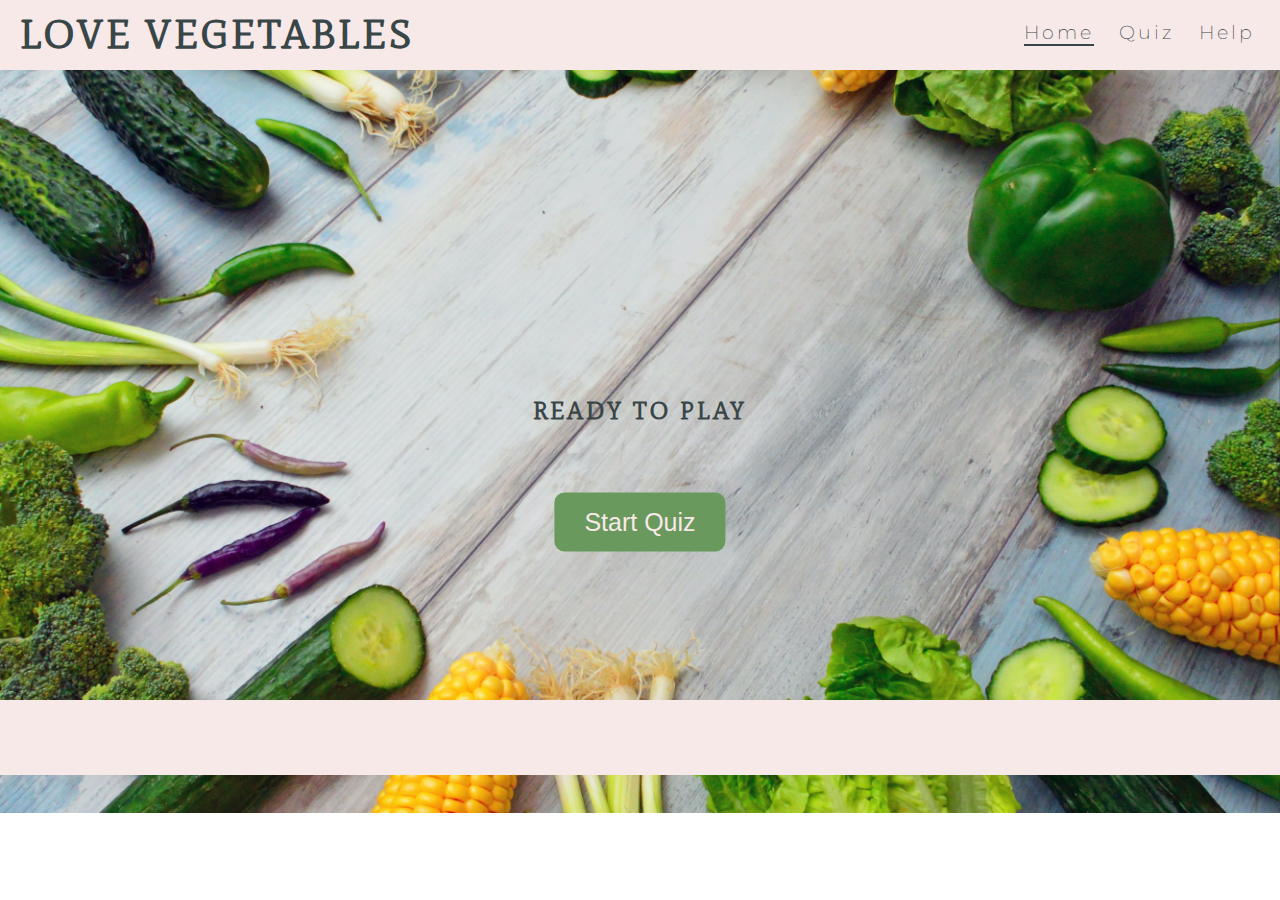
==== index.html @ 8c43dc88 "Remove and replace the restart button with the text counter, add and style icons to the quiz box" ====
<!DOCTYPE html>
<html lang="en">
<head>
    <meta charset="UTF-8">
    <meta http-equiv="X-UA-Compatible" content="IE=edge">
    <meta name="viewport" content="width=device-width, initial-scale=1.0">

     <!--==========Font Awesome for icons==========-->
     <link rel="stylesheet" href="https://use.fontawesome.com/releases/v5.15.3/css/all.css" 
     integrity="sha384-SZXxX4whJ79/gErwcOYf+zWLeJdY/qpuqC4cAa9rOGUstPomtqpuNWT9wdPEn2fk" crossorigin="anonymous">
 

    <!--==========Link to Style CSS file==========-->
    <link rel="stylesheet" href="assets/css/style.css">
    <title>Love Vegetables</title>
</head>
<body>
    <!--==========HEADER==========-->
    <header id="header">
   
        <!--==========Logo==========-->
        <a href="index.html">
            <h1 id="logo">Love Vegetables</h1>
        </a>

        <!--==========Navigation Links==========-->
        <nav>
            <ul id="menu">
                <li>
                    <a href="index.html" class="active">Home</a>
                </li>
                <li>
                    <a href="quiz.html">Quiz</a>
                </li>
                <li>
                    <a href="help.html">Help</a>
                </li>
             </ul>
        </nav>
    </header>

    <!--==========MAIN SECTION==========-->
    <section id="home_area">
        <div class="text">
            <h2>Ready to play <i class="fas fa-question"></i></h2>
        </div>

        <!--==========Button to link the Quiz page==========-->
        <div class="start_btn"><button>Start Quiz</button></div>

        <!--==========Instruction Box==========-->
        <div class="rules_box">
            <div class="rules_title">
                <span>Instructions</span>
            </div>
            <div class="rules_list">
                <div class="rule">1. You will have only <span>20 seconds</span> per each question.</div>
                <div class="rule">2. The seconds will start counting once you press Start Quiz</div>
                <div class="rule">3. Once you select your answer, you can't reselect.</div>
                <div class="rule">4. You can't select any option once time goes off.</div>
                <div class="rule">5. You will get your result at the end.</div>
            </div>

            <!--==========Quit and Restart buttons==========-->
            <div class="buttons">
                <button class="quit">Exit Quiz</button>
                <button class="restart">Continue</button>
        </div>
    </section>

     <!--==========QUIZ BOX==========-->
     <section>
        <div class="quiz_box">

            <div class="quiz_icons">
                <div class="refresh"><i class="fas fa-redo-alt"></i></div>
                <div class="leave"><i class="fas fa-times"></i></div>
            </div>
            <div class="quiz_top">
                <!--==========Timer==========-->
                <div class="timer">
                    <div class="time_text">Time Left</div>
                    <div class="timer_seconds">20</div>
                </div>
                <div class="time_line"></div>
            </div>

    <!--==========QUESTIONS AND OPTIONS LIST==========-->
            <div class="quiz_questions">
                <div class="questions_text">
                   <!--<span>Which of these vegetables was the first to be grown in space?</span>-->
                </div>
                <div class="option_list">
                <!--<div class="option">
                        <span>Potato</span>
                        <div class="icon_tick"><i class="fas fa-check"></i></div>
                    </div>
                    <div class="option">
                        <span>Radish</span>
                        <div class="icon_cross"><i class="fas fa-times"></i></div>
                    </div>
                    <div class="option">
                        <span>Peas</span>
                    </div>
                    <div class="option">
                        <span>Swede</span>
                    </div>-->
                </div>
            </div>

            <!--==========Next and Restart button-->
            <div class="bottom">
                <div class="total_question">
                    <!--<span><p>2</p>of<p>5</p>Questions</span>-->
                </div>
                <button class="next_btn">Next</button>
            </div>
        </div>
    </section>

     <!--==========FEEDBACK BOX==========-->

     <section>
        <div class="feedback_box">
            <div class="icon">
                <i class="fas fa-crown"></i>
            </div>
            <div class="complete_text">You've completed the Quiz!</div>
            <div class="score_text">
                <!--<span>and sorry, You got only <p>2</p> out of <p>5</p></span>-->
            </div>

            <!--==========Restart and quit quiz==========-->
            <div class="buttons">
                <button class="restart">Replay Quiz</button>
                <button class="quit">Quit Quiz</button>
            </div>
        </div>
    </section>

        <!--==========FOOTER==========-->
    <footer>
        
        <!--==========Social media Links==========-->
        <div id="social_media">
            <ul>
                <li>
                    <a href="https://facebook.com" target="_blank" rel="noopener" title="facebook"
                    aria-label="Visit our Facebook page (opens in the new tab">
                    <i class="fab fa-facebook-square"></i></a>
                </li> 
                <li>
                    <a href="https://instagram.com" target="_blank" rel="noopener" title="instagram"
                    aria-label="Visit our Instagram page (opens in the new tab">
                    <i class="fab fa-instagram-square"></i></a>
                </li> 
                <li>
                    <a href="https://youtube.com" target="_blank" rel="noopener" title="youtube"
                    aria-label="Visit our YouTube page (opens in the new tab">
                    <i class="fab fa-youtube-square"></i></a>
                </li> 
            </ul>
        </div>
    </footer>
    
    <!--==========Link to JavaScript file==========-->
    <script src="assets/js/script.js"></script>
    <script src="assets/js/questions.js"></script>
</body>
</html>
---- assets/css/style.css ----
/*Import*/
@import url('https://fonts.googleapis.com/css2?family=Mate+SC&family=Montserrat&display=swap');

* {
    margin: 0;
    padding: 0;
    border: none;
}

body {
    font-family: Montserrat, sans-serif;
    font-weight: 400;
    color: #394648;
    background: url('../images/background_image.jpg') no-repeat center center;
    background-size: cover;
}

/*Header*/

#header {
    background-color: #F8E9E9;
    height: 70px;
    width: 100%;

    /*Fix header*/
    position: fixed;
    top: 0;
    z-index: 2000;
}

#logo {
    margin-left: 20px;
    font-size: 250%;
    float: left;
}

h1,
h2 {
    font-family: Mate SC, sans-serif;
    text-transform: uppercase;
    color: #394648;
    letter-spacing: 3px;
    margin-top: 10px;
}

/*Navigation Links*/

#menu {
    color: #394648;
    font-size: 120%;
    font-weight: 200;
    float: right;
    letter-spacing: 3px;
    margin-top: 20px;
}

#menu li {
    float: left;
    margin-right: 25px;
    list-style-type: none;
}

#menu a {
    color: inherit;
    text-decoration: none;
}

#menu a:hover {
    border-bottom: 2px solid #394648;
}

.active {
    border-bottom: 2px solid #394648;
}

/*Main section of Homepage*/

#home_area {
    width: 100%;
    height: 700px;
    overflow: hidden;
}

.start_btn,
.rules_box,
.quiz_box,
.feedback_box,
.help_box {
    position: absolute;
    top: 58%;
    left: 50%;
    transform: translate(-50%, -50%);

    /*Help from Youtube Tutorial*/
    box-shadow: 0 4px 8px 0 rgba(0,0,0,0,.2),
                0 6px 20px 0 rgba(0, 0, 0, 0.19);
}

/*Make the box appear when the start button is pressed (Help from Youtube Tutorial)*/

.rules_box.activeRule,
.quiz_box.activeQuiz,
.feedback_box.activeFeedback {
    z-index: 5;
    opacity: 1;
    pointer-events: auto;
    transform: translate(-50%, -50%) scale(1);
}

/*Position the text*/
.text {
    position: absolute;
    top: 45%;
    left: 50%;
    transform: translate(-50%, -50%);
}

/*Style start quiz button */
.start_btn button{
    font-weight: 500;
    font-size: 25px;
    background-color: #69995D;
    color: #F8E9E9;
    border-radius: 10px;
    cursor: pointer;
    text-decoration: none;
    text-align: center;
    padding: 15px 30px;
}

.start_btn button:hover{
    background-color: #F8E9E9;
    color: #69995D;
    border-color: #69995D;
}
    

/*Style Instructions box*/

.rules_box{
    width: 520px;
    border-radius: 5px;
    background-color: #F8E9E9; 
    color: #394648;

    /*Hide the rules box (Help from Youtube Tutorials)*/
    opacity: 0;
    pointer-events: none;
    transform: translate(-50%, -50%) scale(0.9);
}

.rules_title { 
    font-size: 30px;
    font-weight: 500;
    width: 450px;
    height: 60px;
    display: flex;
    align-items: center;
    border-bottom: 1px solid gray;

    padding: 0 35px;
}

.rules_list {
    padding: 15px 35px;
}

.rule {
    font-size: 17px;
    margin: 5px 0;
}

.rule span {
    color: #69995D;
    font-weight: 500;
}

.buttons {
    display: flex;
    height: 60px;
    padding: 0 35px;
    border-top: 1px solid gray;
    align-items: center;

    /*help from youtube tutorial*/
    justify-content: flex-end;
}

/*Style quit and restart buttons*/

.buttons button {
    height: 40px;
    width: 90px;
    margin: 0 5px;
    outline: none;
    font-size: 16px;
    font-weight: 500;
    cursor: pointer;
    color: #F8E9E9;
    border: 1px solid transparent;
    border-radius: 10px;

    /*help from youtube tutorial*/
    transition: all 0.3s ease;
}

.buttons button:hover {
    color: #394648 ;
    background-color: #EDB6A3;
    border-color: #69995D;
}

button.quit {
    color: #69995d;
    border-color: #69995D;
    background-color: #F8E9E9;
}

button.restart {
    color: #F8E9E9;
    border-color: #F8E9E9;
    background-color: #69995D;
}

/*Main section of Quiz page*/

.quiz_box {
    width: 600px;
    color: #394648;
    background-color: #F8E9E9;
    border-radius: 5px;
    
    opacity: 0;
    pointer-events: none;
    transform: translate(-50%, -50%) scale(0.9);
}

.quiz_icons {
    display: flex;
    font-size: 20px;
    color: #394648;
    float: right;
    margin: 10px;
}

.leave {
    padding-left: 10px;

    /*Replace the code above*/
    font-size: 22px;
}

.quiz_icons i:hover {
    color: #69995D;
    cursor: pointer;
}

.quiz_top {
    position: relative;
    z-index: 99;
    height: 70px;
    padding: 0 30px;
    display: flex;
    align-items: center;

    /*Help from Youtube tutorials*/
    justify-content: space-between;
    border-radius: 5px 5px 0 0;
}

.total_question span {
    display: flex;
    user-select: none;
}

.total_question span p {
    font-weight: 600;
    padding: 0 5px;
}

.total_question span p:first-child {
    padding-left: 0;
}

.timer {
    display: flex;
    align-items: center;
    justify-content: space-between;
    width: 145px;
    height: 45px;
    border-radius: 5px;
    padding: 0 8px;
    background:#F8E9E9;
    border: 1px solid #69995D;
}

.time_text {
    font-weight: 400;
    font-size: 17px;

    /*Help from Stack Overflow*/
    user-select: none;
}

.timer_seconds {
    font-size: 17px;
    font-weight: 600;
    background: #CBAC88 ;
    color: #394648;
    height: 30px;
    width: 45px;
    line-height: 30px;
    border-radius: 5px;
    text-align: center;
    border: 1px solid #69995D;
}

.time_line {
    position: absolute;
    bottom: 0;
    left: 0;
    height: 3px;
    background: #394648;
}

.quiz_questions {
    padding: 25px 30px 20px 30px;
    background: #F8E9E9;
}

.questions_text {
    font-size: 25px;
    font-weight: 600;
}

.option_list {
    display: block;
    padding: 20px 0;
}

.option {
    font-size: 17px;
    border: 1px solid #CBAC88;
    background: #cbac88;
    border-radius: 5px;
    cursor: pointer;
    margin-bottom: 15px;
    padding: 8px 15px;
    display: flex;
    align-items: center;
    justify-content: space-between;
    transition: all 0.4s ease;
}

.option:hover {
    color:#69995D;
    background-color:#F8E9E9 ;
    border: 2px solid #69995D;
}

/*help from Stack overflow*/
.option:last.child {
    margin-bottom: 0;
}

.icon_cross i,
.icon_tick i {
    font-size: 13px;
    text-align: center;
    width: 27px;
    height: 27px;
    line-height: 24px;
    border: 2px solid transparent;
    pointer-events: none;
}

.icon_tick {
    color: #69995D;
}

.icon_cross {
    color: red;
}

.option.correct {
    color: #69995D;
    background-color: #bfd4b9;
    border-color: #69995D;
}

.option.incorrect {
    color: red;
    background-color: rgba(236, 204, 204, 0.986);
    border-color: red;
}

.option_list .option.disabled {
    pointer-events: none;
}

/*Next button*/

.bottom {
    display: flex;
    height: 60px;
    padding: 0 35px;
    border-top: 1px solid gray;
    align-items: center;
    justify-content: space-between;
}

.next_btn {
    display: none;
    width: 70px;
    height: 40px;
    padding: 0 13px;
    font-size: 17px;
    font-weight: 400;
    cursor: pointer;
    color: #F8E9E9;
    background: #69995D;
    border-radius: 5px;
}

.bottom .next_btn:hover {
    background: #CBAC88;
    border-color: #69995D;;
    color: #394648;
}

/*Feedback-box*/

.feedback_box {
    background:#F8E9E9;
    color: #394648;
    width: 450px;
    padding: 25px 30px;
    border-radius: 5px;
    align-items: center;
    flex-direction: column;
    justify-content: space-between;
    text-align: center;

    opacity: 0;
    pointer-events: none;
    transform: translate(-50%, -50%) scale(0.9);
}

.feedback_box .icon {
    font-size: 100px;
    color: #69995D;
    margin-bottom: 10px;
}

.complete_box {
    font-size: 20px;
    font-weight: 600;
}

.score_text span {
    display: flex;
    margin: 10px 0;
    font-size: 18px;
    font-weight: 500;
}

.score_text span p {
    font-weight: 600;
    padding: 0 4px;
}

.feedback_box .buttons {
    display: flex;
    margin: 20px 0;
}

.feedback_box .buttons button {
    margin: 0 10px;
    height: 40px;
}

/*Main section of help page*/

#help_area {
    width: 100%;
    height: 800px;
    overflow: hidden;
}

.help_box {
    width: 600px;
    height: 650px;
    color: #394648;
    background-color: #F8E9E9;
    border-radius: 5px;
    text-align: center;

    /*Correct the code above*/
    top: 66%;
}

.link span {
    color: #69995D;
}

/*Style the form*/

input[type=text],
input[type=email] {
    height: 30px;
    border: 2px solid #69995D; 
    border-radius: 5px;
    padding-left: 10px;
}

/*Complete overside the code above*/
input[type=email] {
    margin-left: 30px;
}

textarea {
    font-family: Montserrat, sans-serif;
    border: 2px solid #69995D; 
    border-radius: 5px;
    padding: 10px 0 0 10px;
}

input[type=submit] {
    height: 40px;
    width: 90px;
    margin: 0 5px;
    font-size: 16px;
    font-weight: 500;
    border: 1px solid #69995D;
    cursor: pointer;
    border-radius: 10px;
    transition: all 0.3s ease;
}

.send_button {
    color: #F8E9E9;
    background-color: #69995D;
}

.send_button:hover,
.clear_button:hover {
    color: #394648 ;
    background-color: #EDB6A3;
    border-color: #69995D;
}

.clear_button {
    color: #69995D;
    background-color: #F8E9E9;
}
    
/*Footer*/

footer {
    background-color: #F8E9E9;
    height: 75px;
}

#social_media {
    width: fit-content;
    margin: auto;
}

#social_media ul {
    display: flex;
    margin-bottom: 10px;
}

#social_media i {
    font-size: 200%;
    color: #394648;
}

#social_media li {
    list-style-type: none;
    padding: 20px;
}

#social_media i:hover {
    color: #69995D;
    cursor: pointer;
}
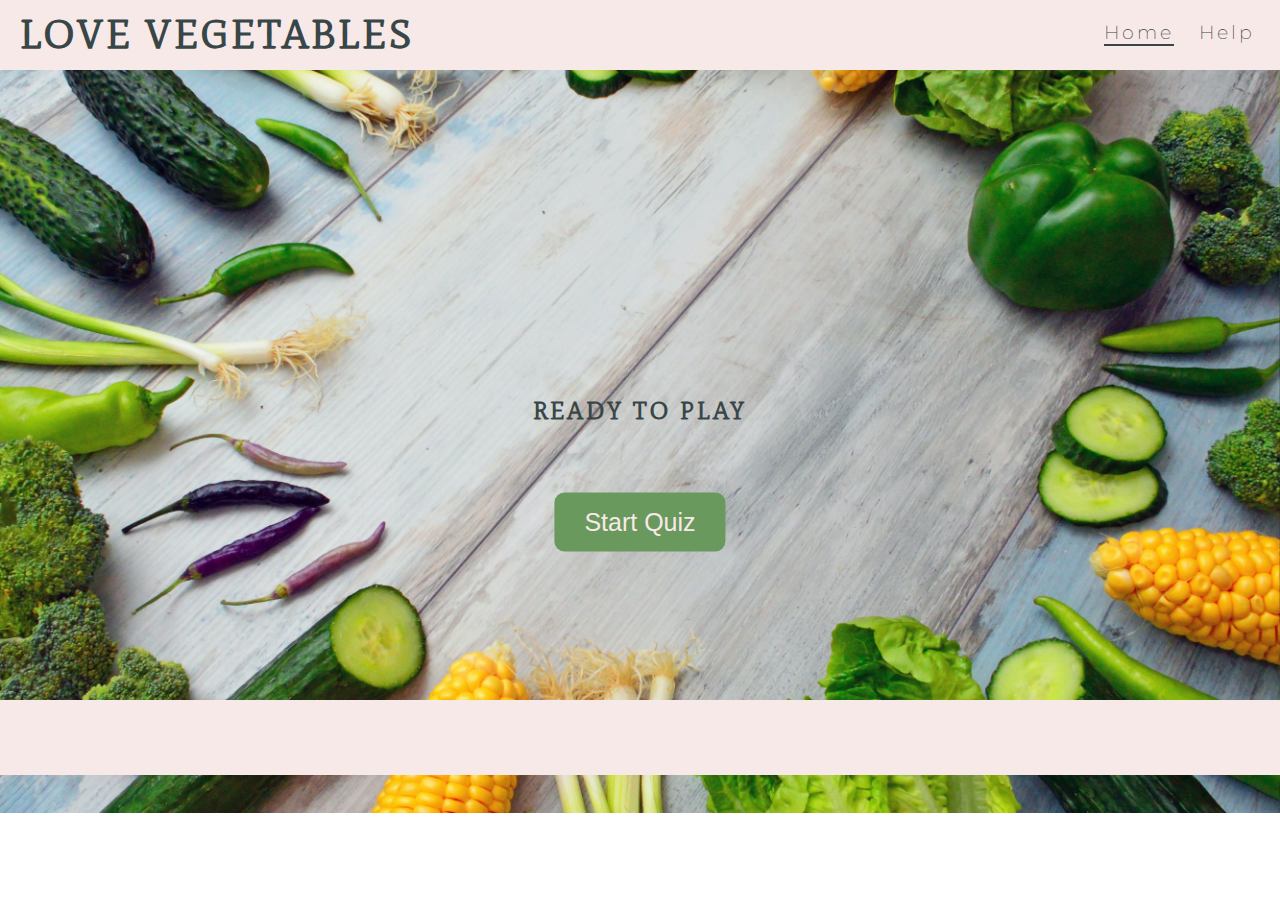
==== commit aff6149e: "Delete quiz html navigation in all html file, add an style the thank you message" ====
--- a/index.html
+++ b/index.html
@@ -28,9 +28,6 @@
             <ul id="menu">
                 <li>
                     <a href="index.html" class="active">Home</a>
-                </li>
-                <li>
-                    <a href="quiz.html">Quiz</a>
                 </li>
                 <li>
                     <a href="help.html">Help</a>
@@ -72,18 +69,21 @@
      <section>
         <div class="quiz_box">
 
-            <div class="quiz_icons">
-                <div class="refresh"><i class="fas fa-redo-alt"></i></div>
-                <div class="leave"><i class="fas fa-times"></i></div>
-            </div>
             <div class="quiz_top">
                 <!--==========Timer==========-->
                 <div class="timer">
                     <div class="time_text">Time Left</div>
                     <div class="timer_seconds">20</div>
                 </div>
+
+                <!--==========Refresh and Leave icons==========-->
+                <div class="quiz_icons">
+                    <div class="refresh"><i class="fas fa-redo-alt"></i></div>
+                    <div class="leave"><i class="fas fa-times"></i></div>
+                </div>
                 <div class="time_line"></div>
             </div>
+            
 
     <!--==========QUESTIONS AND OPTIONS LIST==========-->
             <div class="quiz_questions">
--- a/assets/css/style.css
+++ b/assets/css/style.css
@@ -85,7 +85,8 @@
 .rules_box,
 .quiz_box,
 .feedback_box,
-.help_box {
+.help_box,
+.submitBox {
     position: absolute;
     top: 58%;
     left: 50%;
@@ -258,14 +259,15 @@
 .quiz_top {
     position: relative;
     z-index: 99;
-    height: 70px;
+    height: 60px;
     padding: 0 30px;
     display: flex;
     align-items: center;
+    border-radius: 5px 5px 0 0;
+    box-shadow: 0 3px 5px 1px rgba(0, 0, 0, 0.19);
 
     /*Help from Youtube tutorials*/
     justify-content: space-between;
-    border-radius: 5px 5px 0 0;
 }
 
 .total_question span {
@@ -291,7 +293,6 @@
     border-radius: 5px;
     padding: 0 8px;
     background:#F8E9E9;
-    border: 1px solid #69995D;
 }
 
 .time_text {
@@ -452,7 +453,7 @@
     margin-bottom: 10px;
 }
 
-.complete_box {
+.complete_text {
     font-size: 20px;
     font-weight: 600;
 }
@@ -462,6 +463,7 @@
     margin: 10px 0;
     font-size: 18px;
     font-weight: 500;
+    padding-left: 80px;
 }
 
 .score_text span p {
@@ -471,11 +473,13 @@
 
 .feedback_box .buttons {
     display: flex;
-    margin: 20px 0;
+    margin: 20px 0 0 0;
+    padding-top: 10px;
+    flex-direction: inherit;
 }
 
 .feedback_box .buttons button {
-    margin: 0 10px;
+    margin-bottom: 2px;
     height: 40px;
 }
 
@@ -499,7 +503,7 @@
     top: 66%;
 }
 
-.link span {
+.link {
     color: #69995D;
 }
 
@@ -553,12 +557,44 @@
     color: #69995D;
     background-color: #F8E9E9;
 }
+
+/*Submit Box*/
+
+.submitBox {
+    background:#F8E9E9;
+    color: #394648;
+    width: 450px;
+    height: 250px;
+    padding: 25px 30px;
+    border-radius: 5px;
+    align-items: center;
+    flex-direction: column;
+    justify-content: space-between;
+    text-align: center;
+
+    opacity: 0;
+    pointer-events: none;
+    transform: translate(-50%, -50%) scale(0.9);
+}
+
+.submitIcon {
+    font-size: 100px;
+    color: #69995D;
+    margin-bottom: 10px;
+}
+
+.welcome {
+    font-weight: 600;
+    font-size: 18px;
+}
+
     
 /*Footer*/
 
 footer {
     background-color: #F8E9E9;
     height: 75px;
+    width: 100%;
 }
 
 #social_media {
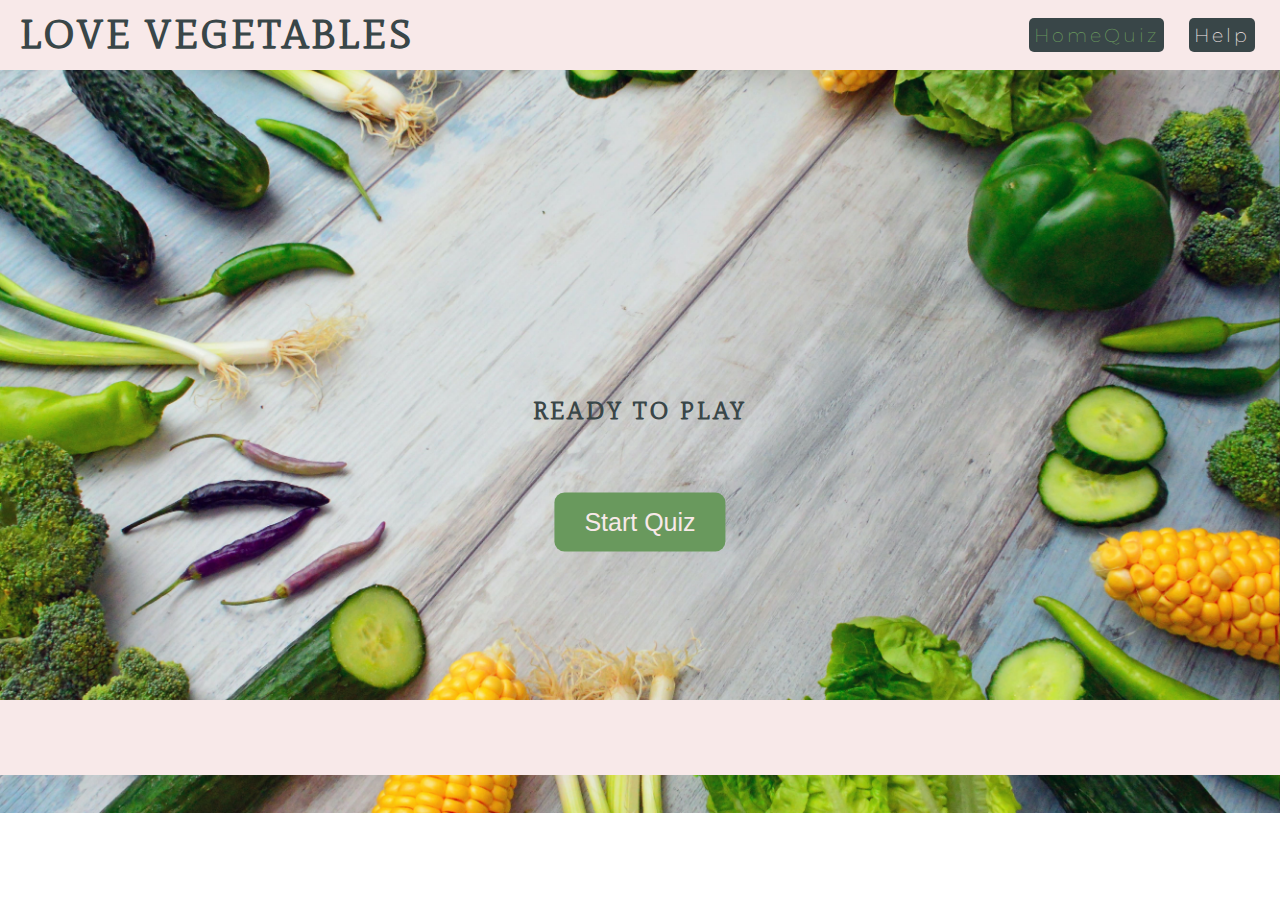
==== commit a2a23717: "Restyle menu navigation bar" ====
--- a/index.html
+++ b/index.html
@@ -27,7 +27,7 @@
         <nav>
             <ul id="menu">
                 <li>
-                    <a href="index.html" class="active">Home</a>
+                    <a href="index.html" class="active">HomeQuiz</a>
                 </li>
                 <li>
                     <a href="help.html">Help</a>
--- a/assets/css/style.css
+++ b/assets/css/style.css
@@ -46,12 +46,12 @@
 /*Navigation Links*/
 
 #menu {
-    color: #394648;
+    color: #F8E9E9;
     font-size: 120%;
     font-weight: 200;
     float: right;
     letter-spacing: 3px;
-    margin-top: 20px;
+    margin-top: 23px;
 }
 
 #menu li {
@@ -61,21 +61,29 @@
 }
 
 #menu a {
-    color: inherit;
+    color: #F8E9E9;
     text-decoration: none;
+    background-color: #394648;
+    height: 30px;
+    border-radius: 5px;
+    padding: 5px;
 }
 
 #menu a:hover {
-    border-bottom: 2px solid #394648;
-}
-
-.active {
-    border-bottom: 2px solid #394648;
+    color: #394648;
+    background-color: #F8E9E9;
+    transition: all 0.4s ease;
+    border: 1px solid #394648;
+}
+
+#menu .active {
+    color: #69995D;
 }
 
 /*Main section of Homepage*/
 
-#home_area {
+#home_area,
+#message_area {
     width: 100%;
     height: 700px;
     overflow: hidden;
@@ -86,7 +94,7 @@
 .quiz_box,
 .feedback_box,
 .help_box,
-.submitBox {
+.messageBox {
     position: absolute;
     top: 58%;
     left: 50%;
@@ -231,6 +239,7 @@
     background-color: #F8E9E9;
     border-radius: 5px;
     
+    /*Hide the quiz box*/
     opacity: 0;
     pointer-events: none;
     transform: translate(-50%, -50%) scale(0.9);
@@ -442,6 +451,7 @@
     justify-content: space-between;
     text-align: center;
 
+    /*Hide the feedback box*/
     opacity: 0;
     pointer-events: none;
     transform: translate(-50%, -50%) scale(0.9);
@@ -560,7 +570,7 @@
 
 /*Submit Box*/
 
-.submitBox {
+.messageBox {
     background:#F8E9E9;
     color: #394648;
     width: 450px;
@@ -571,13 +581,9 @@
     flex-direction: column;
     justify-content: space-between;
     text-align: center;
-
-    opacity: 0;
-    pointer-events: none;
-    transform: translate(-50%, -50%) scale(0.9);
-}
-
-.submitIcon {
+}
+
+.messageIcon {
     font-size: 100px;
     color: #69995D;
     margin-bottom: 10px;
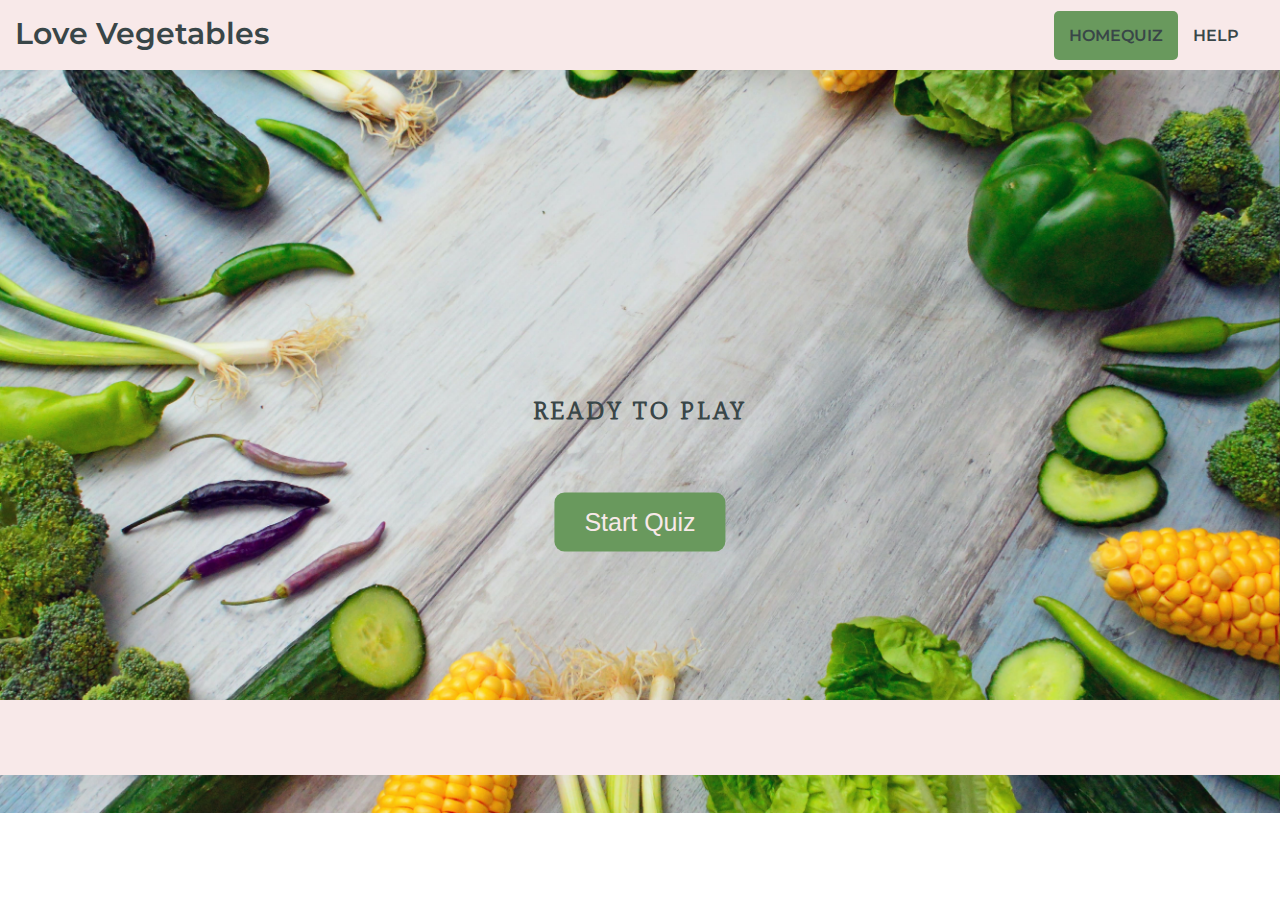
==== commit d397a53e: "Change the style of header and add a hamburger menu for responsiveness" ====
--- a/index.html
+++ b/index.html
@@ -5,10 +5,16 @@
     <meta http-equiv="X-UA-Compatible" content="IE=edge">
     <meta name="viewport" content="width=device-width, initial-scale=1.0">
 
-     <!--==========Font Awesome for icons==========-->
+    <!--==========SEO Data==========-->
+    <meta name="description" content="A fun and interactive quiz to test the knowledge of vegetables lovers">
+    <meta name="keywords" content="quiz, game, vegetables, multiple-choice, questions, vegetables quiz, online quiz, love vegetables">
+
+     <!--==========Font Awesome CDN import to allow usage of icons==========-->
      <link rel="stylesheet" href="https://use.fontawesome.com/releases/v5.15.3/css/all.css" 
      integrity="sha384-SZXxX4whJ79/gErwcOYf+zWLeJdY/qpuqC4cAa9rOGUstPomtqpuNWT9wdPEn2fk" crossorigin="anonymous">
  
+    <!--==========Favicon==========-->
+    <link rel="icon" type="image/x-icon" href="favicon.ico">
 
     <!--==========Link to Style CSS file==========-->
     <link rel="stylesheet" href="assets/css/style.css">
@@ -17,14 +23,13 @@
 <body>
     <!--==========HEADER==========-->
     <header id="header">
-   
-        <!--==========Logo==========-->
-        <a href="index.html">
-            <h1 id="logo">Love Vegetables</h1>
-        </a>
 
-        <!--==========Navigation Links==========-->
+        <!--==========Logo and Navigation Links==========-->
         <nav>
+            <div id="logo">
+                <a href="index.html">Love Vegetables</a>
+            </div>
+            <div id="openMenu"><i class="fa fa-bars"></i></div>
             <ul id="menu">
                 <li>
                     <a href="index.html" class="active">HomeQuiz</a>
--- a/assets/css/style.css
+++ b/assets/css/style.css
@@ -28,10 +28,10 @@
     z-index: 2000;
 }
 
-#logo {
-    margin-left: 20px;
-    font-size: 250%;
-    float: left;
+nav {
+    color: #394648;
+    display: flex;
+    justify-content: space-between;
 }
 
 h1,
@@ -43,47 +43,79 @@
     margin-top: 10px;
 }
 
-/*Navigation Links*/
+/*Logo and Navigation Links*/
+#logo {
+    margin: 15px;
+    font-size: 30px;
+    cursor: pointer;
+    color: #394648;
+}
+
+#logo a {
+    text-decoration: none;
+    font-weight: 600;
+    color: #394648;
+}
 
 #menu {
+    display: flex;
+    list-style: none;
+    margin: 26px;
+}
+
+#menu a {
+    display: inline;
+    padding: 15px;
+    text-decoration: none;
+    color: #394648;
+    text-transform: uppercase;
+    font-weight: 600;
+}
+
+#menu a:hover {
+    background-color: #69995D;
     color: #F8E9E9;
-    font-size: 120%;
-    font-weight: 200;
-    float: right;
-    letter-spacing: 3px;
-    margin-top: 23px;
-}
-
-#menu li {
-    float: left;
-    margin-right: 25px;
-    list-style-type: none;
-}
-
-#menu a {
+    border-radius: 5px;
+}
+
+.active {
+    background-color: #69995D;
     color: #F8E9E9;
-    text-decoration: none;
-    background-color: #394648;
-    height: 30px;
-    border-radius: 5px;
-    padding: 5px;
-}
-
-#menu a:hover {
-    color: #394648;
-    background-color: #F8E9E9;
-    transition: all 0.4s ease;
-    border: 1px solid #394648;
-}
-
-#menu .active {
-    color: #69995D;
+    border-radius: 5px;
+}
+
+#openMenu {
+    font-size: 32px;
+    margin: 15px;
+    cursor: pointer;
+    display: none;
+}
+
+@media (max-width: 800px) {
+    #menu {
+        height: 100vh;
+        position: fixed;
+        top: 0;
+        right: 0;
+        left: 0;
+        z-index: 10;
+        flex-direction: column;
+        align-items: center;
+        background: #F8E9E9;
+        transition: top 1s ease;
+        display: none;
+    }
+
+    #openMenu {
+        display: block;
+    }
 }
 
 /*Main section of Homepage*/
 
 #home_area,
-#message_area {
+#message_area,
+#help_area {
     width: 100%;
     height: 700px;
     overflow: hidden;
@@ -495,27 +527,15 @@
 
 /*Main section of help page*/
 
-#help_area {
-    width: 100%;
-    height: 800px;
-    overflow: hidden;
-}
-
 .help_box {
     width: 600px;
-    height: 650px;
+    height: 530px;
     color: #394648;
     background-color: #F8E9E9;
     border-radius: 5px;
     text-align: center;
-
-    /*Correct the code above*/
-    top: 66%;
-}
-
-.link {
-    color: #69995D;
-}
+}
+
 
 /*Style the form*/
 
@@ -626,4 +646,4 @@
 #social_media i:hover {
     color: #69995D;
     cursor: pointer;
-}+}
